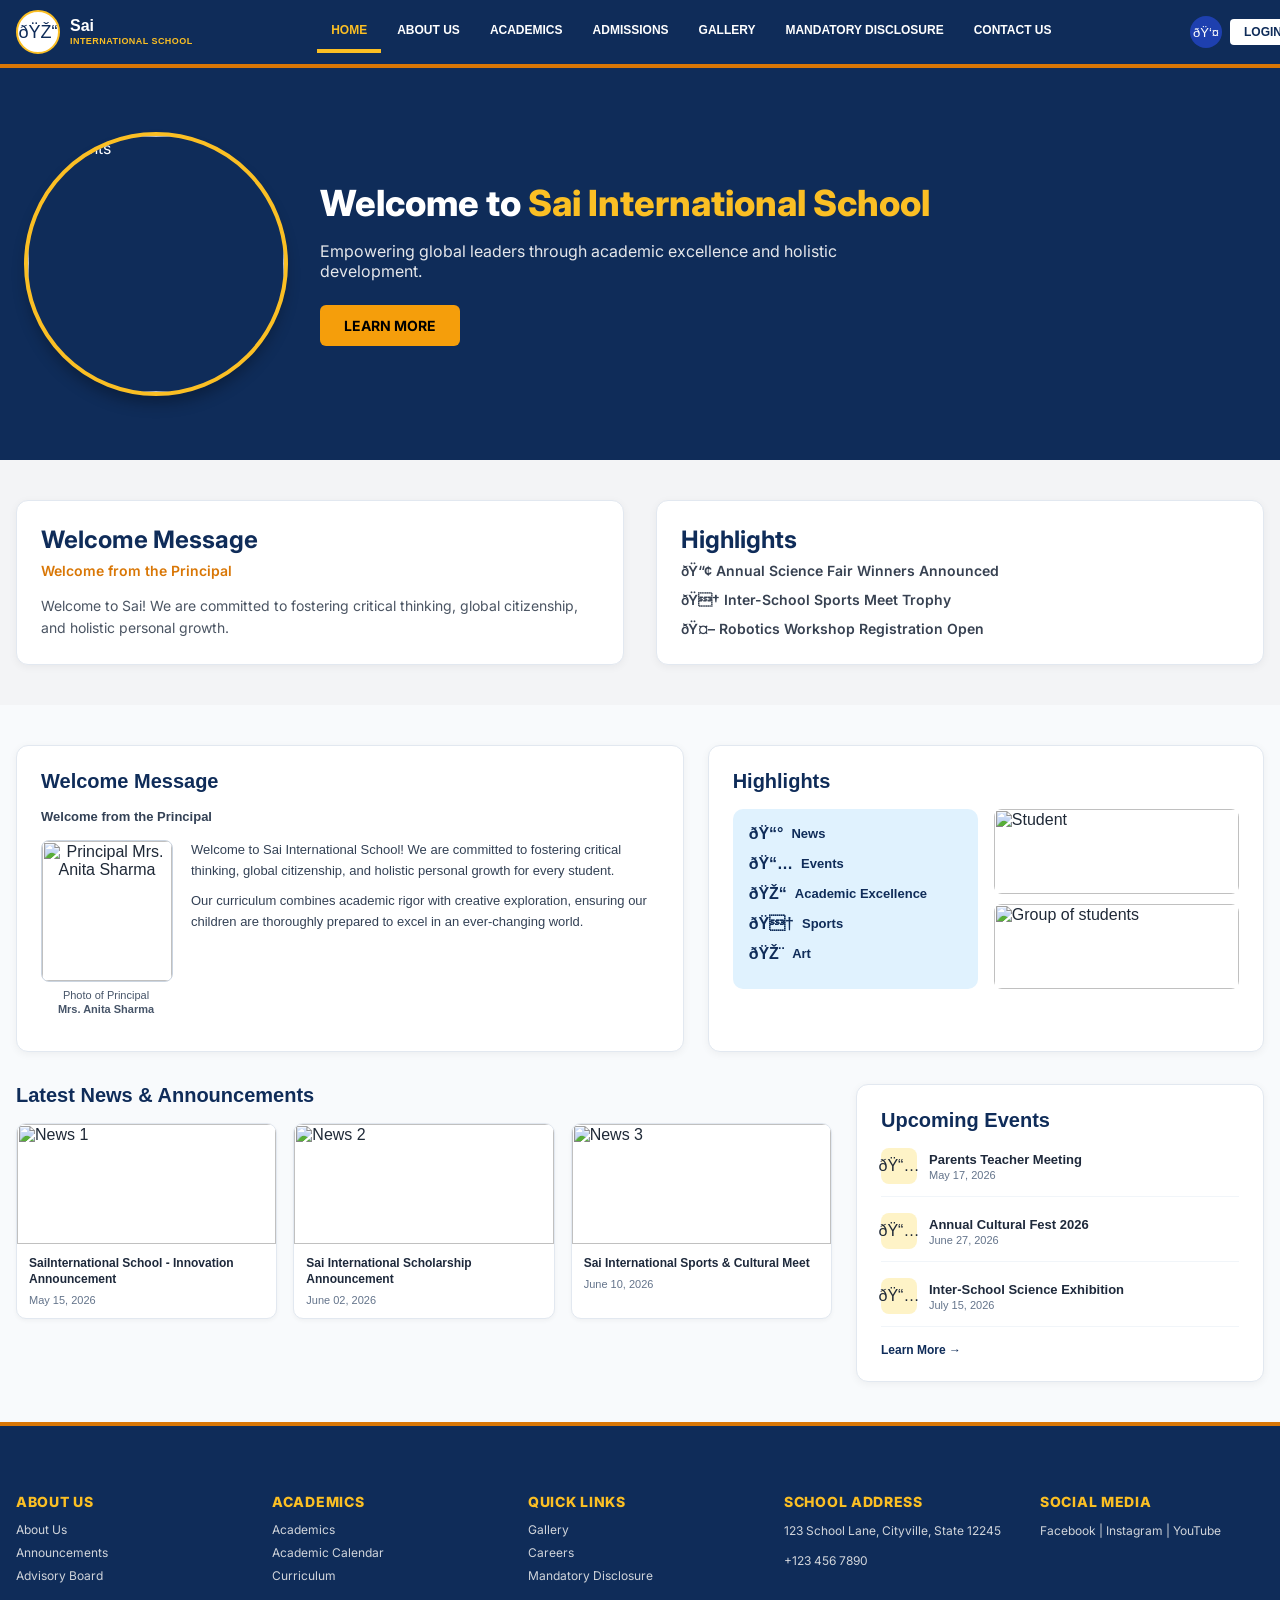
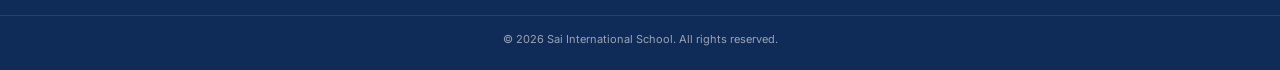
==== index.html @ 16395926 "complete sai international school files" ====
<!-- MAIN HEADER (Shared across all pages) -->
<header class="school-header">
  <nav class="unified-navbar">
    <div class="nav-container">
      
      <!-- Left: Logo -->
      <a href="index.html" class="logo-area">
        <div class="logo-circle">🎓</div>
        <div class="logo-text">
          <h1>Sai</h1>
          <p class="subtitle">International School</p>
        </div>
      </a>

      <!-- Mobile Hamburger Button -->
      <button class="mobile-menu-toggle" id="menuToggle">☰</button>

      <!-- Center Links -->
      <div class="nav-links" id="navLinks">
        <a href="index.html" class="nav-item active">HOME</a>
        <a href="about.html" class="nav-item">ABOUT US</a>
        <a href="academic.html" class="nav-item">ACADEMICS</a>
        <a href="admission.html" class="nav-item">ADMISSIONS</a>
        <a href="gallery.html" class="nav-item">GALLERY</a>
        <a href="mandatory_disclosure.html" class="nav-item">MANDATORY DISCLOSURE</a>
        <a href="contact.html" class="nav-item">CONTACT US</a>
      </div>

      <!-- Right: Profile -->
      <div class="profile-area">
        <div class="profile-icon">👤</div>
        <button class="login-btn">LOGIN</button>
      </div>

    </div>
  </nav>
</header>








<!-- home -->
 <!DOCTYPE html>
<html lang="en">
<head>
  <meta charset="UTF-8">
  <title>Sai International School - Home</title>
  <link rel="stylesheet" href="style.css">
  <script src="script.js"></script>
  <meta name="viewport" content="width=device-width, initial-scale=1.0">
  
</head>
<body>
  
  <!-- Navigation Bar Code Goes Here -->

  <!-- Big Hero Image Banner (Only on Home Page) -->
  <section class="hero-banner">
    <div class="hero-container">
      <img src="https://images.unsplash.com/photo-1577896851231-70ef18881754" class="hero-img" alt="Students">
      <div class="hero-content">
        <h2 class="hero-title">Welcome to  <span class="highlight"> Sai International School</span></h2>
        <p class="hero-desc">Empowering global leaders through academic excellence and holistic development.</p>
        <a href="about.html" class="hero-btn">LEARN MORE</a>
      </div>
    </div>
  </section>

  <!-- Welcome Principal Message Section -->
  <section class="main-section">
    <div class="card white-card">
      <h3 class="card-title">Welcome Message</h3>
      <p class="card-subtitle">Welcome from the Principal</p>
      <p class="card-text">Welcome to Sai! We are committed to fostering critical thinking, global citizenship, and holistic personal growth.</p>
    </div>
    
    <div class="card sky-card">
      <h3 class="card-title">Highlights</h3>
      <ul class="highlight-list">
        <li>📢 Annual Science Fair Winners Announced</li>
        <li>🏆 Inter-School Sports Meet Trophy</li>
        <li>🤖 Robotics Workshop Registration Open</li>
      </ul>
    </div>
  </section>
  <!-- WELCOME, HIGHLIGHTS, NEWS & EVENTS SECTION -->
<section class="home-content-wrapper">
  <div class="content-container">

    <!-- TOP ROW: Welcome Message & Highlights -->
    <div class="top-row-grid">
      
      <!-- Welcome Message Card -->
      <div class="card welcome-card">
        <h2 class="section-title">Welcome Message</h2>
        <h3 class="section-subtitle">Welcome from the Principal</h3>
        
        <div class="principal-body">
          <div class="principal-photo-box">
            <img src="https://images.unsplash.com/photo-1573496359142-b8d87734a5a2?auto=format&fit=crop&w=300&q=80" alt="Principal Mrs. Anita Sharma">
            <p class="photo-caption">Photo of Principal<br><strong>Mrs. Anita Sharma</strong></p>
          </div>
          <div class="principal-text">
            <p>Welcome to Sai International School! We are committed to fostering critical thinking, global citizenship, and holistic personal growth for every student.</p>
            <p>Our curriculum combines academic rigor with creative exploration, ensuring our children are thoroughly prepared to excel in an ever-changing world.</p>
          </div>
        </div>
      </div>

      <!-- Highlights Card -->
      <div class="card highlights-card">
        <h2 class="section-title">Highlights</h2>
        
        <div class="highlights-body">
          <div class="highlights-list-box">
            <ul class="highlights-menu">
              <li><span class="icon">📰</span> News</li>
              <li><span class="icon">📅</span> Events</li>
              <li><span class="icon">🎓</span> Academic Excellence</li>
              <li><span class="icon">🏆</span> Sports</li>
              <li><span class="icon">🎨</span> Art</li>
            </ul>
          </div>
          
          <div class="highlights-images-box">
            <img src="https://images.unsplash.com/photo-1509062522246-3755977927d7?auto=format&fit=crop&w=400&q=80" alt="Student" class="highlight-img-top">
            <img src="https://images.unsplash.com/photo-1546410531-bb4caa6b424d?auto=format&fit=crop&w=400&q=80" alt="Group of students" class="highlight-img-bottom">
          </div>
        </div>
      </div>

    </div>

    <!-- BOTTOM ROW: Latest News & Upcoming Events -->
    <div class="bottom-row-grid">
      
      <!-- Latest News Section -->
      <div class="news-section">
        <h2 class="section-title">Latest News & Announcements</h2>
        
        <div class="news-cards-grid">
          
          <div class="news-card">
            <img src="https://images.unsplash.com/photo-1516321318423-f06f85e504b3?auto=format&fit=crop&w=400&q=80" alt="News 1">
            <div class="news-info">
              <h4>SaiInternational School - Innovation Announcement</h4>
              <p class="news-date">May 15, 2026</p>
            </div>
          </div>

          <div class="news-card">
            <img src="https://images.unsplash.com/photo-1577896851231-70ef18881754?auto=format&fit=crop&w=400&q=80" alt="News 2">
            <div class="news-info">
              <h4>Sai International Scholarship Announcement</h4>
              <p class="news-date">June 02, 2026</p>
            </div>
          </div>

          <div class="news-card">
            <img src="https://images.unsplash.com/photo-1522202176988-66273c2fd55f?auto=format&fit=crop&w=400&q=80" alt="News 3">
            <div class="news-info">
              <h4>Sai International Sports & Cultural Meet</h4>
              <p class="news-date">June 10, 2026</p>
            </div>
          </div>

        </div>
      </div>

      <!-- Upcoming Events Section -->
      <div class="events-section">
        <h2 class="section-title">Upcoming Events</h2>
        
        <div class="events-list">
          
          <div class="event-item">
            <div class="event-icon-box">📅</div>
            <div class="event-details">
              <h4>Parents Teacher Meeting</h4>
              <p class="event-date">May 17, 2026</p>
            </div>
          </div>

          <div class="event-item">
            <div class="event-icon-box">📅</div>
            <div class="event-details">
              <h4>Annual Cultural Fest 2026</h4>
              <p class="event-date">June 27, 2026</p>
            </div>
          </div>

          <div class="event-item">
            <div class="event-icon-box">📅</div>
            <div class="event-details">
              <h4>Inter-School Science Exhibition</h4>
              <p class="event-date">July 15, 2026</p>
            </div>
          </div>

        </div>

        <a href="gallery.html" class="learn-more-link">Learn More &rarr;</a>
      </div>

    </div>

  </div>
</section>

  <!-- Footer Code Goes Here -->
</body>
</html>









<!-- footer -->
<footer class="school-footer">
  <div class="footer-container">
    
    <!-- Column 1: About Us -->
    <div class="footer-col">
      <h4 class="footer-heading">About Us</h4>
      <ul class="footer-links">
        <li><a href="about.html">About Us</a></li>
        <li><a href="about.html">Announcements</a></li>
        <li><a href="about.html">Advisory Board</a></li>
      </ul>
    </div>

    <!-- Column 2: Academics -->
    <div class="footer-col">
      <h4 class="footer-heading">Academics</h4>
      <ul class="footer-links">
        <li><a href="academic.html">Academics</a></li>
        <li><a href="academic.html">Academic Calendar</a></li>
        <li><a href="academic.html">Curriculum</a></li>
      </ul>
    </div>

    <!-- Column 3: Quick Links -->
    <div class="footer-col">
      <h4 class="footer-heading">Quick Links</h4>
      <ul class="footer-links">
        <li><a href="gallery.html">Gallery</a></li>
        <li><a href="admission.html">Careers</a></li>
        <li><a href="mandatory_disclosure.html">Mandatory Disclosure</a></li>
      </ul>
    </div>

    <!-- Column 4: School Address -->
    <div class="footer-col">
      <h4 class="footer-heading">School Address</h4>
      <p class="footer-text">123 School Lane, Cityville, State 12245</p>
      <p class="footer-text">+123 456 7890</p>
    </div>

    <!-- Column 5: Social Media -->
    <div class="footer-col">
      <h4 class="footer-heading">Social Media</h4>
      <p class="footer-text">Facebook | Instagram | YouTube</p>
    </div>

  </div>

  <!-- Copyright Bottom Bar -->
  <div class="footer-bottom">
    &copy; 2026 Sai International School. All rights reserved.
  </div>
</footer>
---- style.css ----
/* Import Google Font */
@import url('https://fonts.googleapis.com/css2?family=Inter:wght@400;500;700&display=swap');





/* navigation */
/* Header Wrapper */
/* Unified Header & Nav Container */
.school-header {
  width: 100%;
  font-family: Arial, sans-serif;
}

.unified-navbar {
  background-color: #0f2c59; /* Deep Dark Blue */
  width: 100%;
  padding: 10px 16px;
  border-bottom: 4px solid #d97706; /* Amber bottom border */
}

.nav-container {
  max-width: 1380px;
  margin: 0 auto;
  display: flex;
  align-items: center;
  justify-content: space-between;
  overflow-x: auto;
  white-space: nowrap;
}

/* Hide scrollbar for smooth sliding on smaller screens */
.nav-container::-webkit-scrollbar {
  display: none;
}

/* Left Logo Styling */
.logo-area {
  display: flex;
  align-items: center;
  gap: 10px;
  text-decoration: none;
}

.logo-circle {
  width: 40px;
  height: 40px;
  background-color: #ffffff;
  color: #0f2c59;
  border-radius: 50%;
  display: flex;
  align-items: center;
  justify-content: center;
  font-size: 18px;
  border: 2px solid #fbbf24;
}

.logo-text h1 {
  font-size: 16px;
  font-weight: 900;
  color: #ffffff;
  margin: 0;
  line-height: 1;
}

.logo-text .subtitle {
  font-size: 9px;
  font-weight: bold;
  color: #fbbf24;
  margin: 2px 0 0 0;
  text-transform: uppercase;
  letter-spacing: 0.05em;
}

/* Center Menu Links */
.nav-links {
  display: flex;
  gap: 2px;
}

.nav-item {
  color: #ffffff;
  text-decoration: none;
  padding: 12px 14px;
  font-size: 12px;
  font-weight: bold;
  display: inline-block;
  transition: color 0.2s;
}

.nav-item:hover {
  color: #fbbf24;
}

/* FIX: Yellow underline moves dynamically to whichever page has class="active" */
.nav-item.active {
  color: #fbbf24;
  border-bottom: 4px solid #fbbf24;
}

/* Right Profile & Login */
.profile-area {
  display: flex;
  align-items: center;
  gap: 8px;
}

.profile-icon {
  width: 32px;
  height: 32px;
  background-color: #1e40af;
  color: #ffffff;
  border-radius: 50%;
  display: flex;
  align-items: center;
  justify-content: center;
  font-size: 13px;
}

.login-btn {
  background-color: #ffffff;
  border: none;
  color: #0f2c59;
  font-weight: bold;
  font-size: 12px;
  padding: 6px 14px;
  border-radius: 4px;
  cursor: pointer;
  transition: background 0.2s;
}

.login-btn:hover {
  background-color: #fbbf24;
}




/* footer */
/* Main Footer Section */
.school-footer {
  background-color: #0f2c59; /* Deep dark blue */
  color: #ffffff;
  font-family: 'Inter', sans-serif;
  font-size: 12px;
  padding-top: 48px;
  padding-bottom: 24px;
  border-top: 4px solid #d97706; /* Amber border */
  width: 100%;
}

/* Grid Layout for the 5 Footer Columns */
.footer-container {
  max-width: 1280px;
  margin: 0 auto;
  padding: 0 16px;
  display: grid;
  grid-template-columns: repeat(1, minmax(0, 1fr));
  gap: 32px;
  margin-bottom: 32px;
}

/* Responsive grid layout for tablets and laptops */
@media (min-width: 640px) {
  .footer-container {
    grid-template-columns: repeat(2, minmax(0, 1fr));
  }
}

@media (min-width: 1024px) {
  .footer-container {
    grid-template-columns: repeat(5, minmax(0, 1fr));
  }
}

/* Column Headings */
.footer-heading {
  font-weight: 800;
  color: #fbbf24; /* Amber light */
  font-size: 14px;
  margin-bottom: 12px;
  text-transform: uppercase;
  letter-spacing: 0.05em;
}

/* List Styling */
.footer-links {
  list-style: none;
  padding: 0;
  margin: 0;
  display: flex;
  flex-direction: column;
  gap: 8px; /* Space between links */
}

/* Link Styling */
.footer-links a {
  color: #d1d5db; /* Light gray */
  text-decoration: none;
  transition: color 0.2s ease;
}

.footer-links a:hover {
  color: #fbbf24; /* Turns amber on hover */
}

/* Text Paragraphs inside footer */
.footer-text {
  color: #d1d5db;
  margin-bottom: 6px;
  line-height: 1.5;
}

/* Copyright Bottom Bar */
.footer-bottom {
  max-width: 1280px;
  margin: 0 auto;
  padding: 16px 16px 0 16px;
  border-top: 1px solid rgba(255, 255, 255, 0.1);
  text-align: center;
  color: #9ca3af; /* Muted gray text */
  font-size: 11px;
}





/* home page */
/* General Reset & Body Styles */
body {
  margin: 0;
  padding: 0;
  background-color: #f3f4f6;
  font-family: 'Inter', sans-serif;
  color: #1f2937;
}

/* Hero Banner Section */
.hero-banner {
  background-color: #0f2c59; /* Deep dark blue */
  color: #ffffff;
  padding: 64px 24px;
}

.hero-container {
  max-width: 1280px;
  margin: 0 auto;
  display: flex;
  flex-direction: column;
  align-items: center;
  gap: 32px;
}

@media (min-width: 768px) {
  .hero-container {
    flex-direction: row;
  }
}

.hero-img {
  width: 256px;
  height: 256px;
  border-radius: 50%;
  border: 4px solid #fbbf24; /* Amber border */
  object-fit: cover;
  box-shadow: 0 10px 15px -3px rgba(0, 0, 0, 0.3);
}

.hero-content {
  text-align: left;
}

.hero-title {
  font-size: 36px;
  font-weight: 800;
  margin: 0 0 16px 0;
  line-height: 1.2;
}

.highlight {
  color: #fbbf24; /* Amber color */
}

.hero-desc {
  color: #e5e7eb;
  font-size: 16px;
  margin: 0 0 24px 0;
  max-width: 600px;
}

.hero-btn {
  display: inline-block;
  background-color: #f59e0b; /* Amber button */
  color: #000000;
  font-weight: 700;
  padding: 12px 24px;
  border-radius: 6px;
  text-decoration: none;
  text-transform: uppercase;
  font-size: 14px;
  transition: background-color 0.2s;
}

.hero-btn:hover {
  background-color: #d97706;
}

/* Main Content Grid Section */
.main-section {
  max-width: 1280px;
  margin: 0 auto;
  padding: 40px 16px;
  display: grid;
  grid-template-columns: 1fr;
  gap: 32px;
}

@media (min-width: 1024px) {
  .main-section {
    grid-template-columns: repeat(2, 1fr);
  }
}

/* Card Styling */
.card {
  padding: 24px;
  border-radius: 8px;
  box-shadow: 0 4px 6px -1px rgba(0, 0, 0, 0.1);
}

.white-card {
  background-color: #ffffff;
  border: 1px solid #e5e7eb;
}

.sky-card {
  background-color: #f0f9ff; /* Light sky blue background */
  border: 1px solid #bae6fd;
}

.card-title {
  font-size: 24px;
  font-weight: 700;
  color: #0f2c59;
  margin: 0 0 8px 0;
}

.card-subtitle {
  font-size: 14px;
  font-weight: 600;
  color: #d97706;
  margin: 0 0 16px 0;
}

.card-text {
  font-size: 14px;
  color: #4b5563;
  line-height: 1.6;
  margin: 0;
}

/* Highlights List Styling */
.highlight-list {
  list-style: none;
  padding: 0;
  margin: 0;
  display: flex;
  flex-direction: column;
  gap: 12px;
}

.highlight-list li {
  font-size: 14px;
  font-weight: 600;
  color: #374151;
}
/* Main Content Wrapper */
.home-content-wrapper {
  background-color: #f8fafc;
  padding: 40px 16px;
  font-family: Arial, sans-serif;
}

.content-container {
  max-width: 1280px;
  margin: 0 auto;
  display: flex;
  flex-direction: column;
  gap: 32px;
}

/* Titles */
.section-title {
  font-size: 22px;
  font-weight: 800;
  color: #0f2c59; /* Navy Blue */
  margin: 0 0 12px 0;
}

.section-subtitle {
  font-size: 13px;
  font-weight: bold;
  color: #334155;
  margin: 0 0 16px 0;
}

/* Top Row Grid */
.top-row-grid {
  display: grid;
  grid-template-columns: 1fr;
  gap: 24px;
}

@media (min-width: 1024px) {
  .top-row-grid {
    grid-template-columns: 6fr 5fr;
  }
}

/* Card General Style */
.card {
  background-color: #ffffff;
  border-radius: 12px;
  padding: 24px;
  box-shadow: 0 2px 8px rgba(0, 0, 0, 0.05);
  border: 1px solid #e2e8f0;
}

/* Welcome Card */
.principal-body {
  display: flex;
  flex-direction: column;
  gap: 20px;
}

@media (min-width: 640px) {
  .principal-body {
    flex-direction: row;
  }
}

.principal-photo-box {
  width: 130px;
  flex-shrink: 0;
  text-align: center;
}

.principal-photo-box img {
  width: 100%;
  height: 140px;
  object-fit: cover;
  border-radius: 8px;
  border: 1px solid #cbd5e1;
}

.photo-caption {
  font-size: 11px;
  color: #475569;
  margin-top: 6px;
  line-height: 1.3;
}

.principal-text {
  font-size: 13px;
  color: #334155;
  line-height: 1.6;
}

.principal-text p {
  margin: 0 0 10px 0;
}

/* Highlights Card */
.highlights-body {
  display: grid;
  grid-template-columns: 1fr;
  gap: 16px;
}

@media (min-width: 640px) {
  .highlights-body {
    grid-template-columns: 1fr 1fr;
  }
}

.highlights-list-box {
  background-color: #e0f2fe; /* Light Blue Box */
  padding: 16px;
  border-radius: 10px;
}

.highlights-menu {
  list-style: none;
  padding: 0;
  margin: 0;
  display: flex;
  flex-direction: column;
  gap: 12px;
}

.highlights-menu li {
  font-size: 13px;
  font-weight: bold;
  color: #0f2c59;
  display: flex;
  align-items: center;
  gap: 8px;
}

.highlights-menu .icon {
  font-size: 16px;
}

.highlights-images-box {
  display: flex;
  flex-direction: column;
  gap: 10px;
}

.highlight-img-top,
.highlight-img-bottom {
  width: 100%;
  height: 85px;
  object-fit: cover;
  border-radius: 8px;
}

/* Bottom Row Grid */
.bottom-row-grid {
  display: grid;
  grid-template-columns: 1fr;
  gap: 24px;
}

@media (min-width: 1024px) {
  .bottom-row-grid {
    grid-template-columns: 8fr 4fr;
  }
}

/* News Section */
.news-cards-grid {
  display: grid;
  grid-template-columns: 1fr;
  gap: 16px;
}

@media (min-width: 640px) {
  .news-cards-grid {
    grid-template-columns: repeat(3, 1fr);
  }
}

.news-card {
  background-color: #ffffff;
  border-radius: 10px;
  overflow: hidden;
  border: 1px solid #e2e8f0;
  box-shadow: 0 2px 4px rgba(0, 0, 0, 0.04);
}

.news-card img {
  width: 100%;
  height: 120px;
  object-fit: cover;
}

.news-info {
  padding: 12px;
}

.news-info h4 {
  font-size: 12px;
  font-weight: bold;
  color: #1e293b;
  margin: 0 0 6px 0;
  line-height: 1.3;
}

.news-date {
  font-size: 11px;
  color: #64748b;
  margin: 0;
}

/* Events Section */
.events-section {
  background-color: #ffffff;
  border-radius: 12px;
  padding: 24px;
  border: 1px solid #e2e8f0;
  box-shadow: 0 2px 8px rgba(0, 0, 0, 0.05);
}

.events-list {
  display: flex;
  flex-direction: column;
  gap: 16px;
  margin-bottom: 16px;
}

.event-item {
  display: flex;
  align-items: center;
  gap: 12px;
  padding-bottom: 12px;
  border-bottom: 1px solid #f1f5f9;
}

.event-icon-box {
  width: 36px;
  height: 36px;
  background-color: #fef3c7;
  border-radius: 8px;
  display: flex;
  align-items: center;
  justify-content: center;
  font-size: 16px;
}

.event-details h4 {
  font-size: 13px;
  font-weight: bold;
  color: #1e293b;
  margin: 0 0 2px 0;
}

.event-date {
  font-size: 11px;
  color: #64748b;
  margin: 0;
}

.learn-more-link {
  font-size: 12px;
  font-weight: bold;
  color: #0f2c59;
  text-decoration: none;
  display: inline-block;
}

.learn-more-link:hover {
  text-decoration: underline;
}











/* about page */
/* About Us Content Wrapper */
.about-content-wrapper {
  background-color: #ffffff;
  padding: 40px 16px;
  font-family: Arial, sans-serif;
}

.about-container {
  max-width: 1280px;
  margin: 0 auto;
  display: grid;
  grid-template-columns: 1fr;
  gap: 32px;
}

@media (min-width: 1024px) {
  .about-container {
    grid-template-columns: 5fr 6fr; /* Left column 5 parts, right column 6 parts */
  }
}

/* Titles */
.section-title {
  font-size: 22px;
  font-weight: 800;
  color: #0f2c59; /* Dark Navy Blue */
  margin: 0 0 16px 0;
}

/* Left Column Layout */
.about-left-col {
  display: flex;
  flex-direction: column;
  gap: 24px;
}

.about-card {
  background-color: #ffffff;
  border-radius: 12px;
}

/* Principal Welcome Card */
.principal-welcome-body {
  display: flex;
  flex-direction: column;
  gap: 16px;
}

@media (min-width: 640px) {
  .principal-welcome-body {
    flex-direction: row;
    align-items: flex-start;
  }
}

.principal-img-box img {
  width: 130px;
  height: 150px;
  object-fit: cover;
  border-radius: 10px;
  border: 1px solid #cbd5e1;
}

.principal-welcome-text h4 {
  font-size: 15px;
  font-weight: bold;
  color: #0f2c59;
  margin: 0 0 8px 0;
}

.principal-welcome-text p {
  font-size: 13px;
  color: #475569;
  line-height: 1.6;
  margin: 0;
}

/* Our Story Card */
.story-card {
  background-color: #e0f2fe; /* Light Blue Box */
  padding: 20px;
  border-radius: 12px;
}

.story-body {
  display: flex;
  flex-direction: column;
  gap: 16px;
}

.story-text {
  font-size: 13px;
  color: #334155;
  line-height: 1.5;
  margin: 0;
}

.story-illustration {
  display: flex;
  align-items: center;
  justify-content: center;
  gap: 20px;
  background-color: #ffffff;
  padding: 12px;
  border-radius: 8px;
}

.icon-building, .icon-campus {
  font-size: 32px;
}

.story-arrow {
  font-size: 20px;
  font-weight: bold;
  color: #0f2c59;
}

/* Right Column (Mission & Vision Stack) */
.about-right-col {
  display: flex;
  flex-direction: column;
}

.values-stack {
  display: flex;
  flex-direction: column;
  gap: 16px;
}

/* Shared Box Style for Mission, Vision & Core Values */
.value-box {
  display: flex;
  align-items: flex-start;
  gap: 16px;
  padding: 20px;
  border-radius: 12px;
  border: 1px solid #cbd5e1;
}

.mission-box {
  background-color: #f0f9ff; /* Soft Blue */
  border-color: #bae6fd;
}

.vision-box {
  background-color: #fef3c7; /* Soft Amber/Yellow */
  border-color: #fde68a;
}

.core-values-box {
  background-color: #f1f5f9; /* Soft Gray */
  border-color: #e2e8f0;
}

.value-icon-circle {
  width: 44px;
  height: 44px;
  border-radius: 50%;
  background-color: #ffffff;
  display: flex;
  align-items: center;
  justify-content: center;
  font-size: 20px;
  border: 1px solid #cbd5e1;
  flex-shrink: 0;
}

.value-text h3 {
  font-size: 16px;
  font-weight: bold;
  color: #0f2c59;
  margin: 0 0 6px 0;
}

.value-text p {
  font-size: 13px;
  color: #475569;
  margin: 0;
  line-height: 1.5;
}








/* academic page */
/* Main Academic Wrapper */

.academic-content-wrapper {
  background-color: #ffffff;
  padding: 40px 16px;
  font-family: Arial, sans-serif;
}

.academic-container {
  max-width: 1280px;
  margin: 0 auto;
  display: flex;
  flex-direction: column;
  gap: 32px;
}

.section-title {
  font-size: 22px;
  font-weight: 800;
  color: #0f2c59; /* Navy Blue */
  margin: 0 0 16px 0;
}

/* Top Section Grid Layout */
.academic-top-grid {
  display: grid;
  grid-template-columns: 1fr;
  gap: 24px;
}

@media (min-width: 1024px) {
  .academic-top-grid {
    grid-template-columns: 5fr 6fr;
  }
}

/* Curriculum Card */
.curriculum-card {
  background-color: #f0f9ff; /* Light Sky Blue Background */
  padding: 24px;
  border-radius: 12px;
  border: 1px solid #bae6fd;
}

.curriculum-list {
  display: flex;
  flex-direction: column;
  gap: 20px;
}

.curriculum-item {
  display: flex;
  align-items: flex-start;
  gap: 16px;
}

.curriculum-icon {
  font-size: 32px;
  flex-shrink: 0;
}

.curriculum-details h3 {
  font-size: 16px;
  font-weight: bold;
  color: #0f2c59;
  margin: 0 0 4px 0;
}

.curriculum-details p {
  font-size: 12px;
  color: #334155;
  margin: 0;
  line-height: 1.5;
}

/* Right Column: Calendar & Faculty Grid */
.calendar-faculty-grid {
  display: grid;
  grid-template-columns: 1fr;
  gap: 16px;
}

@media (min-width: 640px) {
  .calendar-faculty-grid {
    grid-template-columns: 1fr 1fr;
  }
}

.box-title {
  font-size: 15px;
  font-weight: bold;
  color: #0f2c59;
  margin: 0 0 12px 0;
}

/* Calendar Box */
.calendar-box {
  background-color: #ffffff;
  border: 1px solid #cbd5e1;
  border-radius: 10px;
  padding: 12px;
}

.mini-calendar {
  background-color: #ffffff;
  border: 1px solid #e2e8f0;
  border-radius: 6px;
  overflow: hidden;
  text-align: center;
}

.cal-header {
  background-color: #0f2c59;
  color: #ffffff;
  font-size: 11px;
  font-weight: bold;
  padding: 6px;
}

.cal-days {
  display: grid;
  grid-template-columns: repeat(7, 1fr);
  gap: 2px;
  padding: 6px;
  font-size: 10px;
  color: #334155;
}

.cal-days span {
  padding: 3px 0;
}

.exam-day {
  background-color: #1e40af;
  color: #ffffff;
  border-radius: 3px;
  font-weight: bold;
}

.holiday-day {
  background-color: #f59e0b;
  color: #ffffff;
  border-radius: 3px;
  font-weight: bold;
}

.calendar-legend {
  display: flex;
  gap: 12px;
  margin-top: 8px;
  font-size: 10px;
  color: #475569;
}

.badge {
  display: inline-block;
  width: 10px;
  height: 10px;
  border-radius: 2px;
  margin-right: 4px;
}

.exam-badge { background-color: #1e40af; }
.holiday-badge { background-color: #f59e0b; }

/* Faculty Box */
.faculty-box {
  background-color: #ffffff;
  border: 1px solid #cbd5e1;
  border-radius: 10px;
  padding: 12px;
  text-align: center;
}

.faculty-grid {
  display: grid;
  grid-template-columns: repeat(3, 1fr);
  gap: 8px;
  margin-bottom: 8px;
}

.faculty-grid img {
  width: 100%;
  height: 50px;
  object-fit: cover;
  border-radius: 6px;
}

.faculty-subtext {
  font-size: 11px;
  font-weight: bold;
  color: #0f2c59;
  margin: 0;
}

/* Schedule Table Section */
.schedule-section {
  width: 100%;
}

.table-responsive {
  overflow-x: auto;
}

.schedule-table {
  width: 100%;
  border-collapse: collapse;
  font-size: 12px;
  text-align: center;
}

.schedule-table th {
  background-color: #0f2c59;
  color: #ffffff;
  padding: 10px;
  border: 1px solid #0f2c59;
}

.schedule-table td {
  padding: 10px;
  border: 1px solid #cbd5e1;
  color: #334155;
}

.schedule-table tr:nth-child(even) {
  background-color: #f8fafc;
}

.time-col {
  font-weight: bold;
  background-color: #f1f5f9;
}

/* Resources Section */
.resources-grid {
  display: grid;
  grid-template-columns: 1fr;
  gap: 16px;
}

@media (min-width: 640px) {
  .resources-grid {
    grid-template-columns: repeat(3, 1fr);
  }
}

.resource-item {
  display: flex;
  align-items: center;
  gap: 12px;
  background-color: #f8fafc;
  border: 1px solid #cbd5e1;
  border-radius: 8px;
  padding: 12px 16px;
  cursor: pointer;
  transition: background 0.2s;
}

.resource-item:hover {
  background-color: #e2e8f0;
}

.resource-icon {
  font-size: 24px;
}

.resource-text h4 {
  font-size: 13px;
  font-weight: bold;
  color: #0f2c59;
  margin: 0;
}







/* admission page */
/* Main Admission Wrapper */
.admission-content-wrapper {
  background-color: #ffffff;
  padding: 40px 16px;
  font-family: Arial, sans-serif;
}

.admission-container {
  max-width: 1280px;
  margin: 0 auto;
  display: flex;
  flex-direction: column;
  gap: 24px;
}

.section-title {
  font-size: 20px;
  font-weight: 800;
  color: #0f2c59; /* Navy Blue */
  margin: 0 0 12px 0;
}

/* Admission Cards General Style */
.admission-card {
  background-color: #ffffff;
  border: 1px solid #cbd5e1;
  border-radius: 12px;
  padding: 20px;
  box-shadow: 0 2px 6px rgba(0, 0, 0, 0.04);
}

/* Top Grid Layout */
.admission-top-grid {
  display: grid;
  grid-template-columns: 1fr;
  gap: 24px;
}

@media (min-width: 1024px) {
  .admission-top-grid {
    grid-template-columns: 6fr 6fr;
  }
}

/* Welcome Admissions */
.welcome-admissions-body {
  display: flex;
  flex-direction: column;
  gap: 16px;
}

.welcome-text {
  font-size: 13px;
  color: #334155;
  line-height: 1.5;
  margin: 0;
}

.admission-staff-photos {
  display: flex;
  gap: 12px;
}

.admission-staff-photos img {
  width: 75px;
  height: 75px;
  border-radius: 50%;
  object-fit: cover;
  border: 2px solid #fbbf24;
}

/* Key Dates Widget */
.key-dates-widget {
  background-color: #f8fafc;
  border: 1px solid #e2e8f0;
  border-radius: 8px;
  padding: 10px;
  text-align: center;
}

.cal-mini-header {
  background-color: #0f2c59;
  color: #ffffff;
  font-size: 11px;
  font-weight: bold;
  padding: 4px;
  border-radius: 4px;
  margin-bottom: 6px;
}

.cal-mini-days {
  display: grid;
  grid-template-columns: repeat(7, 1fr);
  font-size: 10px;
  color: #475569;
  padding: 4px 0;
  border-bottom: 1px solid #e2e8f0;
}

.cal-mini-days span {
  padding: 2px 0;
  font-weight: bold;
}

.cal-events-bars {
  display: flex;
  flex-direction: column;
  gap: 4px;
  margin-top: 8px;
}

.cal-bar {
  font-size: 10px;
  font-weight: bold;
  padding: 4px;
  border-radius: 4px;
  text-align: center;
}

.info-bar {
  background-color: #fef3c7;
  color: #92400e;
}

.deadline-bar {
  background-color: #fef3c7;
  color: #92400e;
}

/* Middle Grid Layout */
.admission-middle-grid {
  display: grid;
  grid-template-columns: 1fr;
  gap: 24px;
}

@media (min-width: 1024px) {
  .admission-middle-grid {
    grid-template-columns: 7fr 5fr;
  }
}

/* Admission Process Steps */
.process-steps-row {
  display: flex;
  flex-direction: column;
  align-items: center;
  gap: 16px;
  margin-top: 16px;
}

@media (min-width: 640px) {
  .process-steps-row {
    flex-direction: row;
    justify-content: space-between;
    align-items: center;
  }
}

.process-step {
  text-align: center;
  flex: 1;
}

.process-icon-circle {
  width: 50px;
  height: 50px;
  background-color: #fef3c7;
  border-radius: 50%;
  display: flex;
  align-items: center;
  justify-content: center;
  font-size: 22px;
  margin: 0 auto 8px auto;
  border: 1px solid #fbbf24;
}

.process-step h4 {
  font-size: 14px;
  font-weight: bold;
  color: #0f2c59;
  margin: 0 0 4px 0;
}

.process-step p {
  font-size: 11px;
  color: #64748b;
  margin: 0;
  line-height: 1.4;
}

.process-arrow {
  font-size: 24px;
  font-weight: bold;
  color: #0f2c59;
  display: none;
}

@media (min-width: 640px) {
  .process-arrow {
    display: block;
  }
}

/* Documents & Fee Card */
.documents-fee-card {
  display: flex;
  flex-direction: column;
  gap: 16px;
}

.doc-list {
  list-style: none;
  padding: 0;
  margin: 0;
  display: flex;
  flex-direction: column;
  gap: 6px;
}

.doc-list li {
  font-size: 12px;
  color: #334155;
  display: flex;
  align-items: center;
  gap: 8px;
}

.doc-list span {
  color: #0f2c59;
  font-size: 10px;
}

.fee-structure-section {
  border-top: 1px solid #e2e8f0;
  padding-top: 12px;
}

.fee-icon-text {
  display: flex;
  align-items: center;
  gap: 12px;
}

.fee-book-icon {
  font-size: 28px;
}

.fee-desc {
  font-size: 12px;
  color: #64748b;
  margin: 0;
}

/* Bottom Action Buttons Row */
.admission-buttons-row {
  display: grid;
  grid-template-columns: 1fr;
  gap: 16px;
}

@media (min-width: 640px) {
  .admission-buttons-row {
    grid-template-columns: 1fr 1fr;
  }
}

.btn-apply-now {
  background-color: #0f2c59;
  color: #ffffff;
  font-size: 14px;
  font-weight: bold;
  text-align: center;
  padding: 14px;
  border-radius: 8px;
  text-decoration: none;
  transition: background 0.2s;
  box-shadow: 0 2px 4px rgba(0, 0, 0, 0.1);
}

.btn-apply-now:hover {
  background-color: #1e40af;
}

.btn-schedule-tour {
  background-color: #fbbf24;
  color: #0f2c59;
  font-size: 14px;
  font-weight: bold;
  text-align: center;
  padding: 14px;
  border-radius: 8px;
  text-decoration: none;
  transition: background 0.2s;
  box-shadow: 0 2px 4px rgba(0, 0, 0, 0.1);
}

.btn-schedule-tour:hover {
  background-color: #f59e0b;
}








/* gallery page */
/* Gallery Content Wrapper */
.gallery-content-wrapper {
  background-color: #ffffff;
  padding: 40px 16px;
  font-family: Arial, sans-serif;
}

.gallery-container {
  max-width: 1280px;
  margin: 0 auto;
  display: flex;
  flex-direction: column;
  gap: 24px;
}

.gallery-header-title h2 {
  font-size: 24px;
  font-weight: 800;
  color: #0f2c59; /* Navy Blue */
  margin: 0 0 16px 0;
  text-align: center;
}

@media (min-width: 768px) {
  .gallery-header-title h2 {
    text-align: left;
  }
}

/* Filter Buttons */
.gallery-filters {
  display: flex;
  flex-wrap: wrap;
  justify-content: center;
  gap: 8px;
  margin-bottom: 8px;
}

@media (min-width: 768px) {
  .gallery-filters {
    justify-content: flex-start;
  }
}

.filter-btn {
  background-color: #ffffff;
  border: 1px solid #cbd5e1;
  color: #334155;
  font-size: 13px;
  font-weight: bold;
  padding: 8px 20px;
  border-radius: 20px;
  cursor: pointer;
  transition: all 0.2s;
}

.filter-btn:hover {
  background-color: #f1f5f9;
}

.filter-btn.active {
  background-color: #0f2c59;
  color: #ffffff;
  border-color: #0f2c59;
}

/* Gallery Grid */
.gallery-grid {
  display: grid;
  grid-template-columns: 1fr;
  gap: 20px;
}

@media (min-width: 640px) {
  .gallery-grid {
    grid-template-columns: repeat(2, 1fr);
  }
}

@media (min-width: 1024px) {
  .gallery-grid {
    grid-template-columns: repeat(4, 1fr);
  }
}

/* Gallery Item Card */
.gallery-item {
  background-color: #ffffff;
  border: 1px solid #cbd5e1;
  border-radius: 10px;
  overflow: hidden;
  box-shadow: 0 2px 6px rgba(0, 0, 0, 0.04);
  display: flex;
  flex-direction: column;
}

.gallery-img-box {
  position: relative;
  width: 100%;
  height: 160px;
  background-color: #1e293b;
}

.gallery-img-box img {
  width: 100%;
  height: 100%;
  object-fit: cover;
}

/* Play Icon Overlay for Videos */
.play-icon-overlay {
  position: absolute;
  top: 50%;
  left: 50%;
  transform: translate(-50%, -50%);
  width: 36px;
  height: 36px;
  background-color: rgba(15, 44, 89, 0.85);
  color: #ffffff;
  border-radius: 50%;
  display: flex;
  align-items: center;
  justify-content: center;
  font-size: 14px;
  border: 2px solid #ffffff;
  box-shadow: 0 2px 4px rgba(0,0,0,0.3);
}

.gallery-caption {
  padding: 10px 12px;
  font-size: 12px;
  font-weight: bold;
  color: #1e293b;
  text-align: center;
  background-color: #ffffff;
  border-top: 1px solid #f1f5f9;
}





/* contact page */
/* Contact Content Wrapper */
/* Contact Content Wrapper */
.contact-content-wrapper {
  background-color: #ffffff;
  padding: 40px 16px;
  font-family: Arial, sans-serif;
}

.contact-container {
  max-width: 1280px;
  margin: 0 auto;
  display: flex;
  flex-direction: column;
  gap: 24px;
}

.contact-header-title h2 {
  font-size: 24px;
  font-weight: 800;
  color: #0f2c59; /* Navy Blue */
  margin: 0 0 16px 0;
  text-align: center;
}

@media (min-width: 768px) {
  .contact-header-title h2 {
    text-align: left;
  }
}

.section-title {
  font-size: 20px;
  font-weight: 800;
  color: #0f2c59;
  margin: 0 0 16px 0;
}

/* Contact Grid */
.contact-grid {
  display: grid;
  grid-template-columns: 1fr;
  gap: 32px;
}

@media (min-width: 1024px) {
  .contact-grid {
    grid-template-columns: 5fr 7fr;
  }
}

/* Left Column Info */
.contact-info-col {
  display: flex;
  flex-direction: column;
}

.contact-info-blocks {
  display: flex;
  flex-direction: column;
  gap: 16px;
}

.info-block {
  display: flex;
  align-items: flex-start;
  gap: 12px;
}

.info-icon {
  font-size: 24px;
  width: 36px;
  height: 36px;
  background-color: #f1f5f9;
  border-radius: 50%;
  display: flex;
  align-items: center;
  justify-content: center;
  flex-shrink: 0;
  border: 1px solid #cbd5e1;
}

.info-details h4 {
  font-size: 14px;
  font-weight: bold;
  color: #0f2c59;
  margin: 0 0 4px 0;
}

.info-details p {
  font-size: 12px;
  color: #334155;
  margin: 0 0 2px 0;
}

.support-links-text {
  font-size: 12px;
  color: #334155;
  font-weight: bold;
  padding-left: 48px;
}

.support-links-text p {
  margin: 0 0 2px 0;
}

/* Operating Hours Table */
.operating-hours-box {
  margin-top: 8px;
}

.operating-hours-box h4 {
  font-size: 14px;
  font-weight: bold;
  color: #0f2c59;
  margin: 0 0 8px 0;
}

.hours-table {
  width: 100%;
  border-collapse: collapse;
  font-size: 12px;
  border: 1px solid #cbd5e1;
  border-radius: 6px;
  overflow: hidden;
}

.hours-table td {
  padding: 8px 12px;
  border: 1px solid #cbd5e1;
  color: #334155;
}

.hours-table tr:nth-child(even) {
  background-color: #f8fafc;
}

/* Right Column Form & Map */
.contact-form-col {
  display: flex;
  flex-direction: column;
}

.message-form {
  display: flex;
  flex-direction: column;
  gap: 14px;
  margin-bottom: 24px;
}

.form-row-2 {
  display: grid;
  grid-template-columns: 1fr;
  gap: 14px;
}

@media (min-width: 640px) {
  .form-row-2 {
    grid-template-columns: 1fr 1fr;
  }
}

.message-form input,
.message-form select,
.message-form textarea {
  width: 100%;
  padding: 10px 12px;
  border: 1px solid #cbd5e1;
  border-radius: 6px;
  font-size: 13px;
  color: #334155;
  background-color: #ffffff;
  outline: none;
}

.message-form input:focus,
.message-form select:focus,
.message-form textarea:focus {
  border-color: #0f2c59;
}

.btn-send-message {
  background-color: #d97706; /* Amber Button */
  color: #ffffff;
  font-size: 13px;
  font-weight: bold;
  padding: 12px;
  border: none;
  border-radius: 6px;
  cursor: pointer;
  transition: background 0.2s;
  box-shadow: 0 2px 4px rgba(0,0,0,0.1);
}

.btn-send-message:hover {
  background-color: #b45309;
}

/* Map Preview Box */
.map-preview-box {
  border: 1px solid #cbd5e1;
  border-radius: 8px;
  overflow: hidden;
  background-color: #ffffff;
}

.map-top-bar {
  background-color: #f8fafc;
  padding: 8px 12px;
  border-bottom: 1px solid #cbd5e1;
  display: flex;
  justify-content: space-between;
  align-items: center;
  font-size: 12px;
}

.map-top-bar span {
  font-weight: bold;
  color: #0f2c59;
}

.map-top-bar small {
  color: #2563eb;
  cursor: pointer;
}

.map-image-container {
  position: relative;
  width: 100%;
  height: 180px;
}

.map-image-container img {
  width: 100%;
  height: 100%;
  object-fit: cover;
}

.map-pin-badge {
  position: absolute;
  top: 40%;
  left: 55%;
  transform: translate(-50%, -50%);
  background-color: #ffffff;
  padding: 4px 8px;
  border-radius: 4px;
  font-size: 11px;
  font-weight: bold;
  color: #0f2c59;
  box-shadow: 0 2px 6px rgba(0,0,0,0.2);
  border: 1px solid #cbd5e1;
}

.map-controls {
  position: absolute;
  bottom: 12px;
  right: 12px;
  background-color: #ffffff;
  border: 1px solid #cbd5e1;
  border-radius: 4px;
  display: flex;
  flex-direction: column;
  font-weight: bold;
  font-size: 14px;
}

.map-controls span {
  padding: 2px 8px;
  text-align: center;
  cursor: pointer;
}

.map-controls span:first-child {
  border-bottom: 1px solid #cbd5e1;
}




/* mandatory disclosure page */
/* Disclosure Wrapper */
/* Mandatory Public Disclosure Top Banner */
.disclosure-hero-banner {
  background: linear-gradient(to right, #0f2c59, #1e40af);
  color: #ffffff;
  padding: 32px 16px;
  border-bottom: 4px solid #f59e0b;
}

.disclosure-hero-container {
  max-width: 1200px;
  margin: 0 auto;
  display: flex;
  flex-direction: column;
  gap: 8px;
}

.disclosure-main-title {
  font-size: 28px;
  font-weight: 800;
  color: #ffffff;
  margin: 0;
}

.disclosure-hero-desc {
  font-size: 13px;
  color: #cbd5e1;
  margin: 0;
}
.disclosure-content-wrapper {
  background-color: #f1f5f9;
  padding: 40px 16px;
  font-family: Arial, sans-serif;
}

.disclosure-container {
  max-width: 1200px;
  margin: 0 auto;
  display: flex;
  flex-direction: column;
  gap: 32px;
}

.disclosure-section {
  background-color: #ffffff;
  border-radius: 8px;
  border: 1px solid #cbd5e1;
  padding: 20px;
  box-shadow: 0 2px 6px rgba(0,0,0,0.04);
}

/* Headings */
.disclosure-heading {
  font-size: 16px;
  font-weight: 800;
  color: #0f2c59;
  margin: 0 0 16px 0;
  letter-spacing: 0.05em;
}

.disclosure-subheading {
  font-size: 14px;
  font-weight: 700;
  color: #0f2c59;
  margin: 24px 0 12px 0;
}

/* Table Responsive Container */
.table-responsive {
  width: 100%;
  overflow-x: auto;
}

/* Table Styling */
.disclosure-table {
  width: 100%;
  border-collapse: collapse;
  font-size: 12px;
  text-align: left;
}

.disclosure-table th {
  background-color: #2563eb; /* Blue table header matching screenshots */
  color: #ffffff;
  padding: 12px 14px;
  font-weight: bold;
  border: 1px solid #1d4ed8;
}

.disclosure-table td {
  padding: 12px 14px;
  border: 1px solid #e2e8f0;
  color: #334155;
  vertical-align: middle;
}

.disclosure-table tr:nth-child(even) {
  background-color: #f8fafc;
}

.disclosure-table tr:hover {
  background-color: #f1f5f9;
}

/* Column Width Adjustments */
.col-sl {
  width: 8%;
  text-align: center;
}

.col-info {
  width: 67%;
}

.col-detail, .col-action {
  width: 25%;
  text-align: center;
}

/* View Documents Button */
.view-doc-btn {
  background-color: #e2e8f0;
  color: #1e293b;
  border: 1px solid #cbd5e1;
  font-size: 11px;
  font-weight: bold;
  padding: 6px 12px;
  border-radius: 4px;
  cursor: pointer;
  transition: all 0.2s;
}

.view-doc-btn:hover {
  background-color: #2563eb;
  color: #ffffff;
  border-color: #2563eb;
}












/* Mobile Hamburger Button Styling */
.mobile-menu-toggle {
  display: none;
  background: none;
  border: none;
  color: #ffffff;
  font-size: 24px;
  cursor: pointer;
  padding: 4px 8px;
}

/* Responsive Navigation for Screens Under 768px */
@media (max-width: 768px) {
  .nav-container {
    flex-wrap: wrap;
    padding: 8px 12px;
  }

  .mobile-menu-toggle {
    display: block; /* Show hamburger button on mobile */
  }

  .nav-links {
    display: none; /* Hide horizontal links by default on mobile */
    flex-direction: column;
    width: 100%;
    margin-top: 10px;
    background-color: #0b2246;
    border-top: 1px solid rgba(255, 255, 255, 0.1);
    padding: 8px 0;
  }

  /* Show menu when open class is toggled via JavaScript */
  .nav-links.open {
    display: flex;
  }

  .nav-item {
    padding: 10px 16px;
    width: 100%;
    box-sizing: border-box;
    border-bottom: 1px solid rgba(255, 255, 255, 0.05);
  }

  .profile-area {
    display: none; /* Hide top profile icon on mobile to save space */
  }
}





@media (max-width: 768px) {
  .hero-banner {
    padding: 32px 16px;
    text-align: center;
  }

  .hero-container {
    flex-direction: column;
    align-items: center;
    gap: 20px;
  }

  .hero-img {
    width: 160px;
    height: 160px;
  }

  .hero-title {
    font-size: 24px;
  }

  .hero-desc {
    font-size: 14px;
  }
}
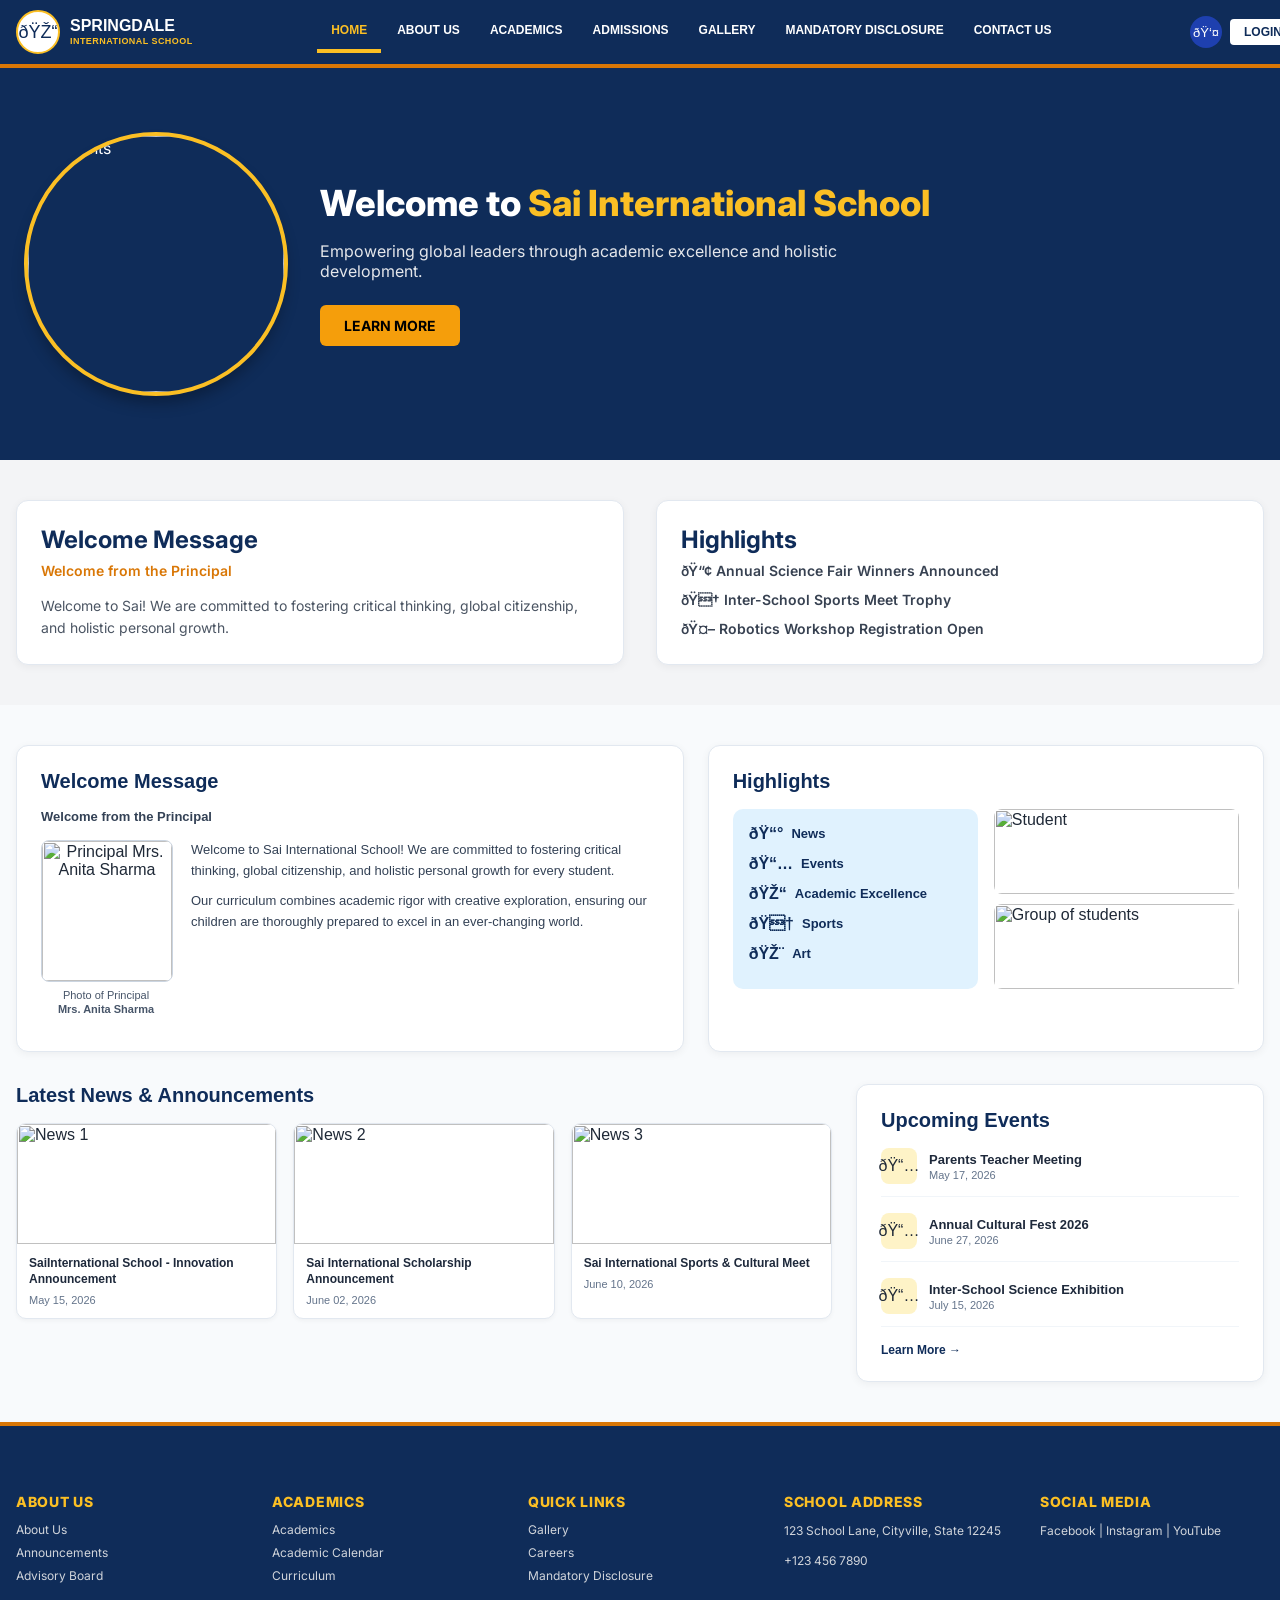
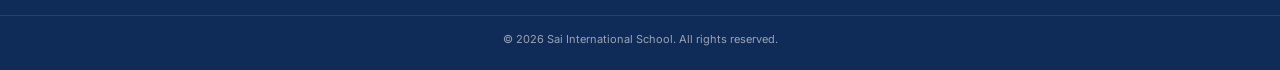
==== commit af8dd3b8: "update sticky header and mobile navigation" ====
--- a/index.html
+++ b/index.html
@@ -7,7 +7,7 @@
       <a href="index.html" class="logo-area">
         <div class="logo-circle">🎓</div>
         <div class="logo-text">
-          <h1>Sai</h1>
+          <h1>SPRINGDALE</h1>
           <p class="subtitle">International School</p>
         </div>
       </a>
@@ -35,7 +35,6 @@
     </div>
   </nav>
 </header>
-
 
 
 
--- a/style.css
+++ b/style.css
@@ -2082,4 +2082,68 @@
   .hero-desc {
     font-size: 14px;
   }
+}
+
+
+
+
+
+
+
+
+/* Make the school header sticky at the top */
+.school-header {
+  position: sticky;
+  top: 0;
+  z-index: 1000;
+  width: 100%;
+}
+
+/* Mobile Hamburger Button Styling */
+.mobile-menu-toggle {
+  display: none;
+  background: none;
+  border: none;
+  color: #ffffff;
+  font-size: 24px;
+  cursor: pointer;
+  padding: 4px 8px;
+}
+
+/* Responsive Navigation for Screens Under 768px */
+@media (max-width: 768px) {
+  .nav-container {
+    flex-wrap: wrap;
+    padding: 8px 12px;
+  }
+
+  .mobile-menu-toggle {
+    display: block; /* Shows the 3 lines/hamburger button on mobile screens */
+  }
+
+  .nav-links {
+    display: none; /* Hidden by default on mobile until clicked */
+    flex-direction: column;
+    width: 100%;
+    margin-top: 10px;
+    background-color: #0b2246;
+    border-top: 1px solid rgba(255, 255, 255, 0.1);
+    padding: 8px 0;
+  }
+
+  /* Toggled open via JavaScript */
+  .nav-links.open {
+    display: flex;
+  }
+
+  .nav-item {
+    padding: 10px 16px;
+    width: 100%;
+    box-sizing: border-box;
+    border-bottom: 1px solid rgba(255, 255, 255, 0.05);
+  }
+
+  .profile-area {
+    display: none; /* Hide profile icon on mobile to prevent overflow */
+  }
 }
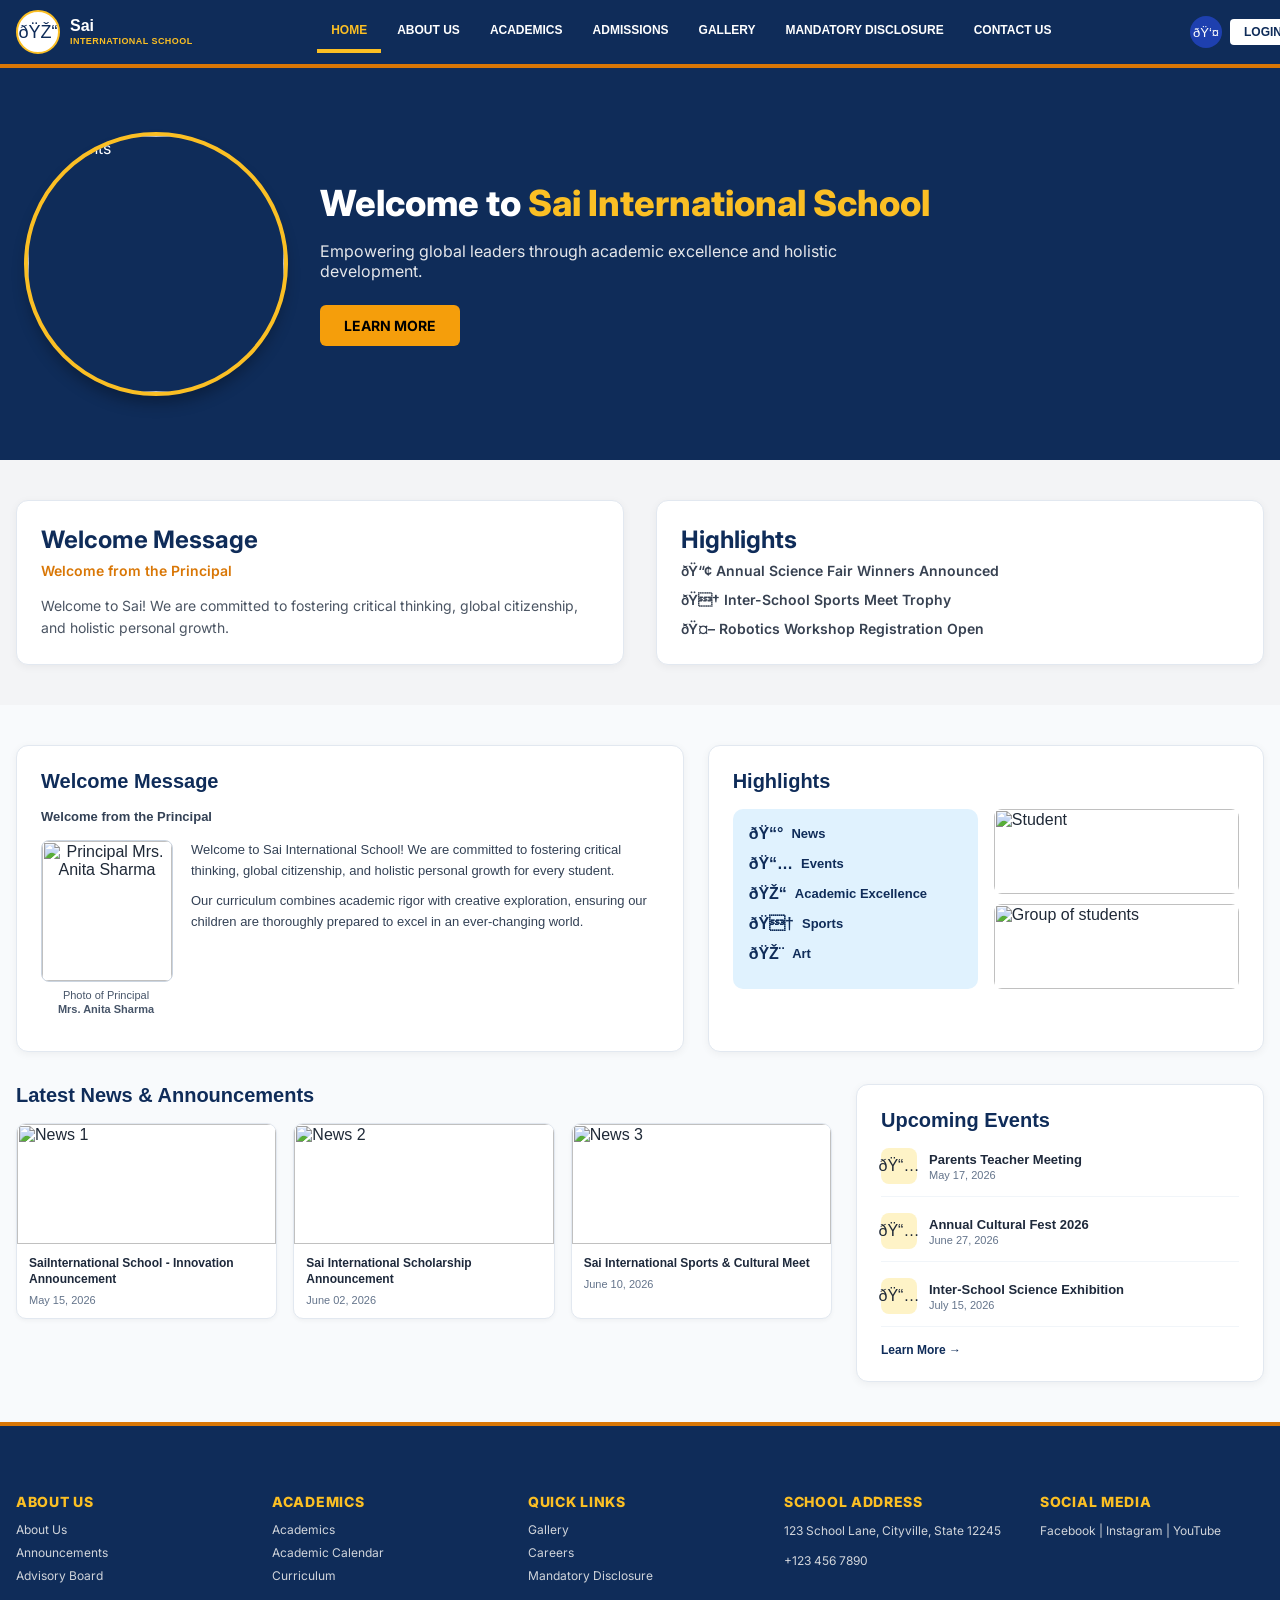
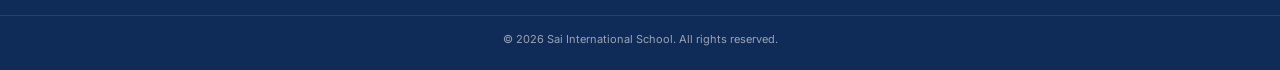
==== commit 95325a8a: "update mobile hamburger menu" ====
--- a/index.html
+++ b/index.html
@@ -7,7 +7,7 @@
       <a href="index.html" class="logo-area">
         <div class="logo-circle">🎓</div>
         <div class="logo-text">
-          <h1>SPRINGDALE</h1>
+          <h1>Sai</h1>
           <p class="subtitle">International School</p>
         </div>
       </a>
@@ -30,6 +30,7 @@
       <div class="profile-area">
         <div class="profile-icon">👤</div>
         <button class="login-btn">LOGIN</button>
+         
       </div>
 
     </div>
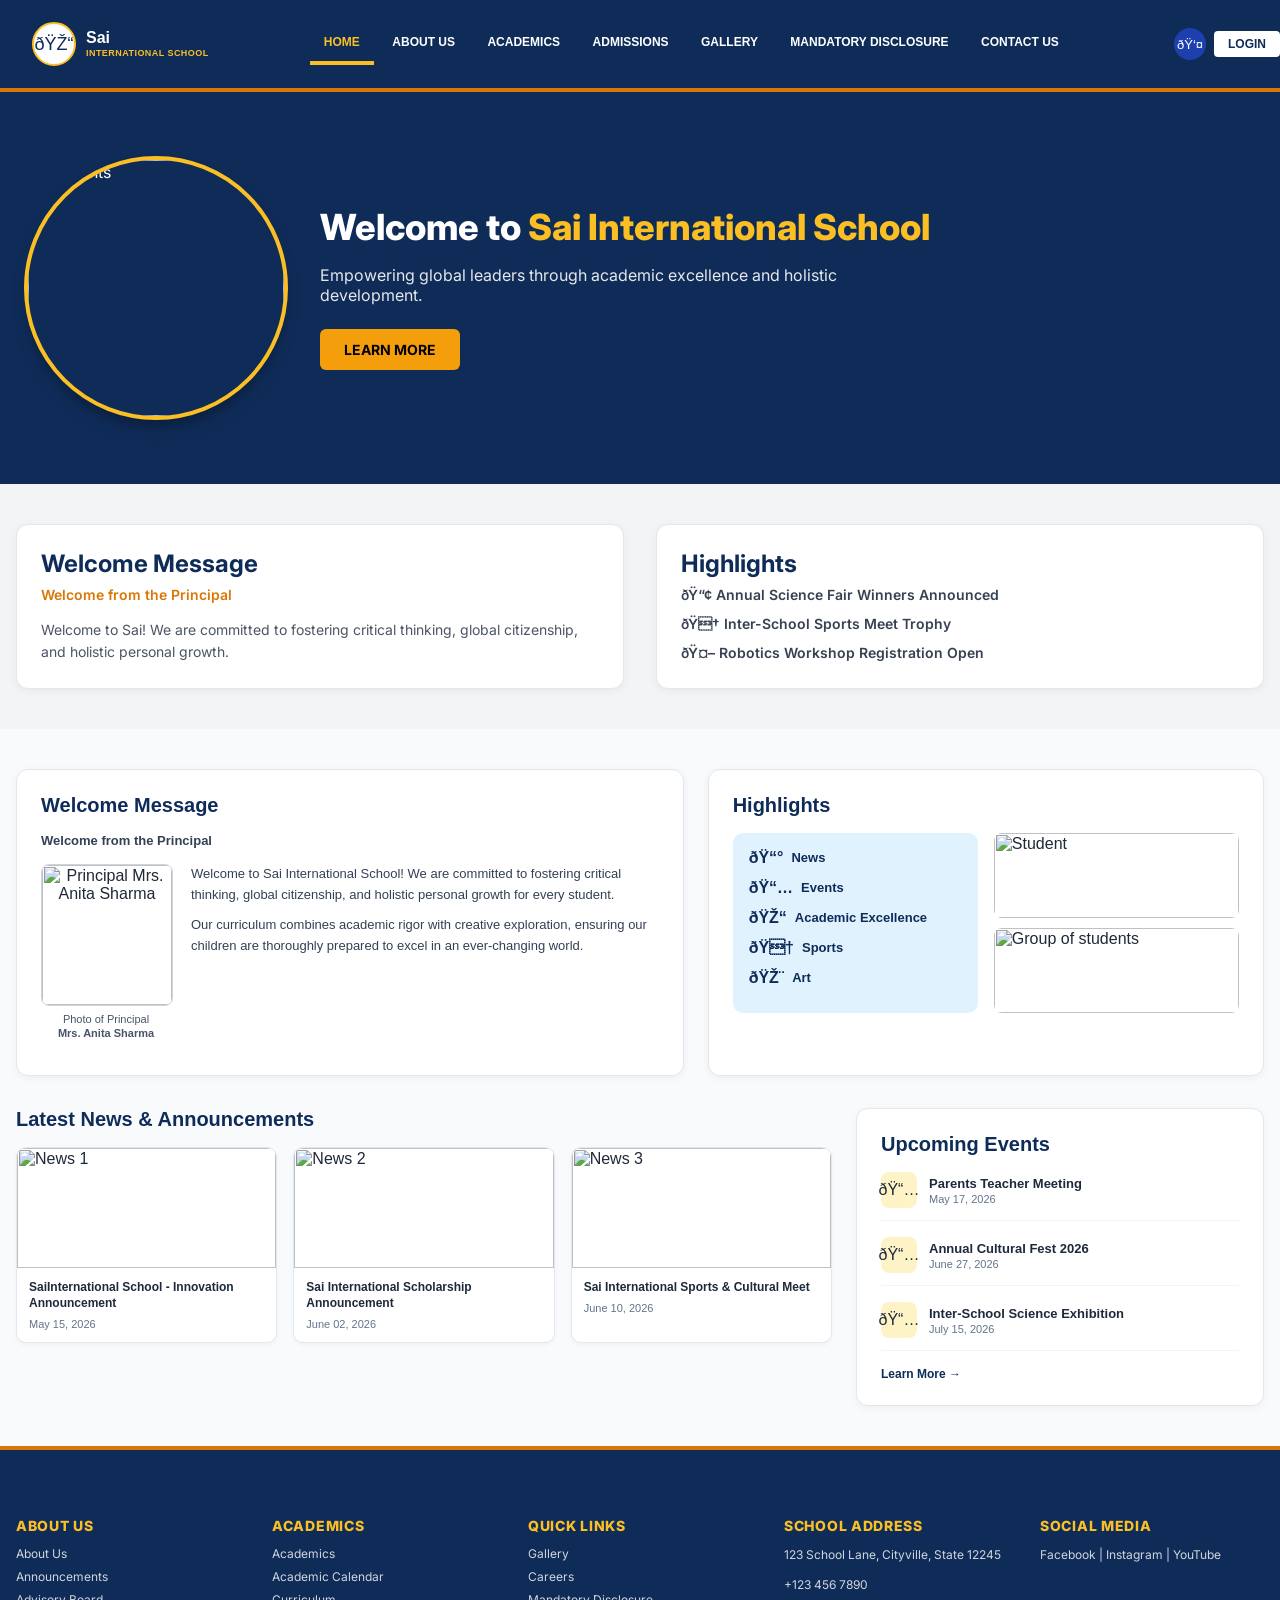
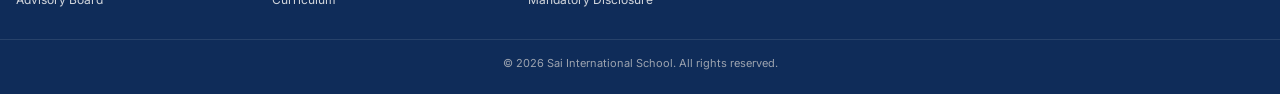
==== commit 5664b8bb: "fir mobile hamburger menu" ====
--- a/index.html
+++ b/index.html
@@ -1,4 +1,3 @@
-<!-- MAIN HEADER (Shared across all pages) -->
 <header class="school-header">
   <nav class="unified-navbar">
     <div class="nav-container">
@@ -12,7 +11,6 @@
         </div>
       </a>
 
-      <!-- Mobile Hamburger Button -->
       <button class="mobile-menu-toggle" id="menuToggle">☰</button>
 
       <!-- Center Links -->
--- a/style.css
+++ b/style.css
@@ -17,15 +17,20 @@
   background-color: #0f2c59; /* Deep Dark Blue */
   width: 100%;
   padding: 10px 16px;
+  position: sticky;
+  top: 0;
+  z-index: 1000;
   border-bottom: 4px solid #d97706; /* Amber bottom border */
 }
 
 .nav-container {
   max-width: 1380px;
   margin: 0 auto;
+  padding: 12px 16px;
   display: flex;
   align-items: center;
   justify-content: space-between;
+  box-sizing: border-box;
   overflow-x: auto;
   white-space: nowrap;
 }
@@ -73,10 +78,41 @@
   letter-spacing: 0.05em;
 }
 
-/* Center Menu Links */
-.nav-links {
-  display: flex;
-  gap: 2px;
+/* mobile hamburgure button */
+.mobile-menu-toggle {
+  display: none;
+  background: none;
+  border: none;
+  color: #ffffff;
+  font-size: 24px;
+  cursor: pointer;
+  padding: 4px;
+  line-height: 1;
+}
+
+/* Responsive Rules for Mobile */
+@media (max-width: 768px) {
+  .mobile-menu-toggle {
+    display: block; /* Forces the hamburger button to show consistently */
+  }
+
+  .nav-links {
+    display: none;
+    flex-direction: column;
+    width: 100%;
+    background-color: #0b2246;
+    border-top: 1px solid rgba(255, 255, 255, 0.1);
+    padding: 8px 0;
+    order: 3; /* Puts the dropdown links below the main row */
+  }
+
+  .nav-links.open {
+    display: flex;
+  }
+
+  .profile-area {
+    display: none; /* Hides profile icon on mobile to prevent shifting */
+  }
 }
 
 .nav-item {
